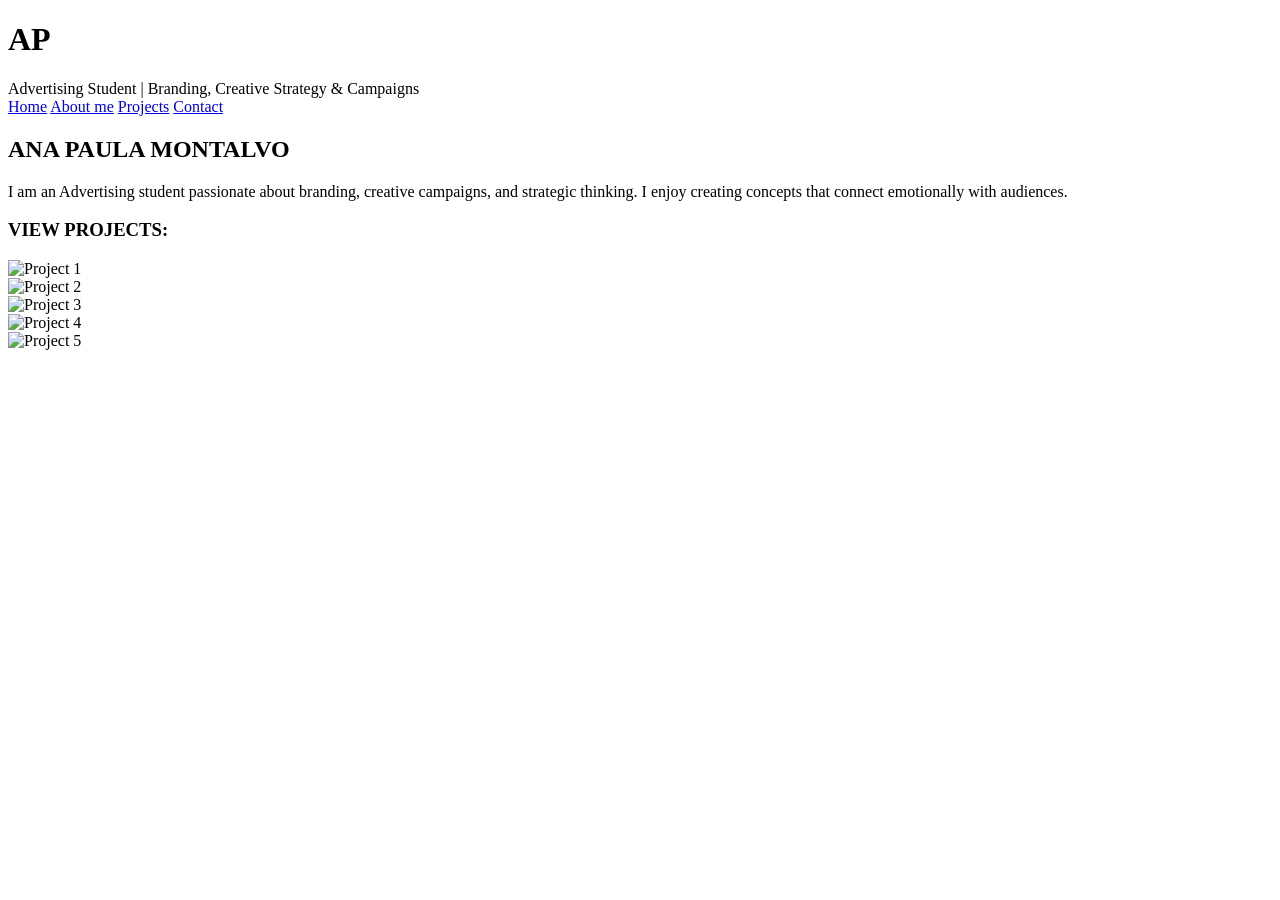
==== index.html @ 9b89dc90 "Add files via upload" ====
<!DOCTYPE html>
<html lang="en">
<head>
    <meta charset="UTF-8">
    <title>Ana Paula Montalvo</title>
    <meta name="viewport" content="width=device-width, initial-scale=1.0">

    <!-- Google Fonts -->
    <link href="https://fonts.googleapis.com/css2?family=Playfair+Display:wght@400;600&family=Montserrat:wght@300;400&display=swap" rel="stylesheet">

    <!-- CSS externo -->
    <link rel="stylesheet" href="styleproyecto.css">
</head>

<body>

<header>
    <div class="logo">
        <h1>AP</h1>
        <span>Advertising Student | Branding, Creative Strategy & Campaigns</span>
    </div>

    <nav>
        <a href="#">Home</a>
        <a href="#">About me</a>
        <a href="#">Projects</a>
        <a href="#">Contact</a>
    </nav>
</header>

<section class="hero">
    <h2>ANA PAULA MONTALVO</h2>
</section>

<section class="about">

    <p>
        I am an Advertising student passionate about branding, creative campaigns, and strategic thinking.
        I enjoy creating concepts that connect emotionally with audiences.
    </p>
</section>

<section class="projects">
    <h3>VIEW PROJECTS:</h3>

    <div class="project-grid">

        <div class="project-card">
            <img src="PROYECTO/Imágeneshome/oritorepublik.png" alt="Project 1">
        </div>

        <div class="project-card">
            <img src="PROYECTO/Imágeneshome/duolingo.png" alt="Project 2">
        </div>

        <div class="project-card">
            <img src="PROYECTO/Imágeneshome/camara.jpg" alt="Project 3">
        </div>

        <div class="project-card">
            <img src="PROYECTO/Imágeneshome/depop.png" alt="Project 4">
        </div>

        <div class="project-card">
            <img src="PROYECTO/Imágeneshome/delta.png" alt="Project 5">
        </div>

    </div>
</section>

</body>
</html>
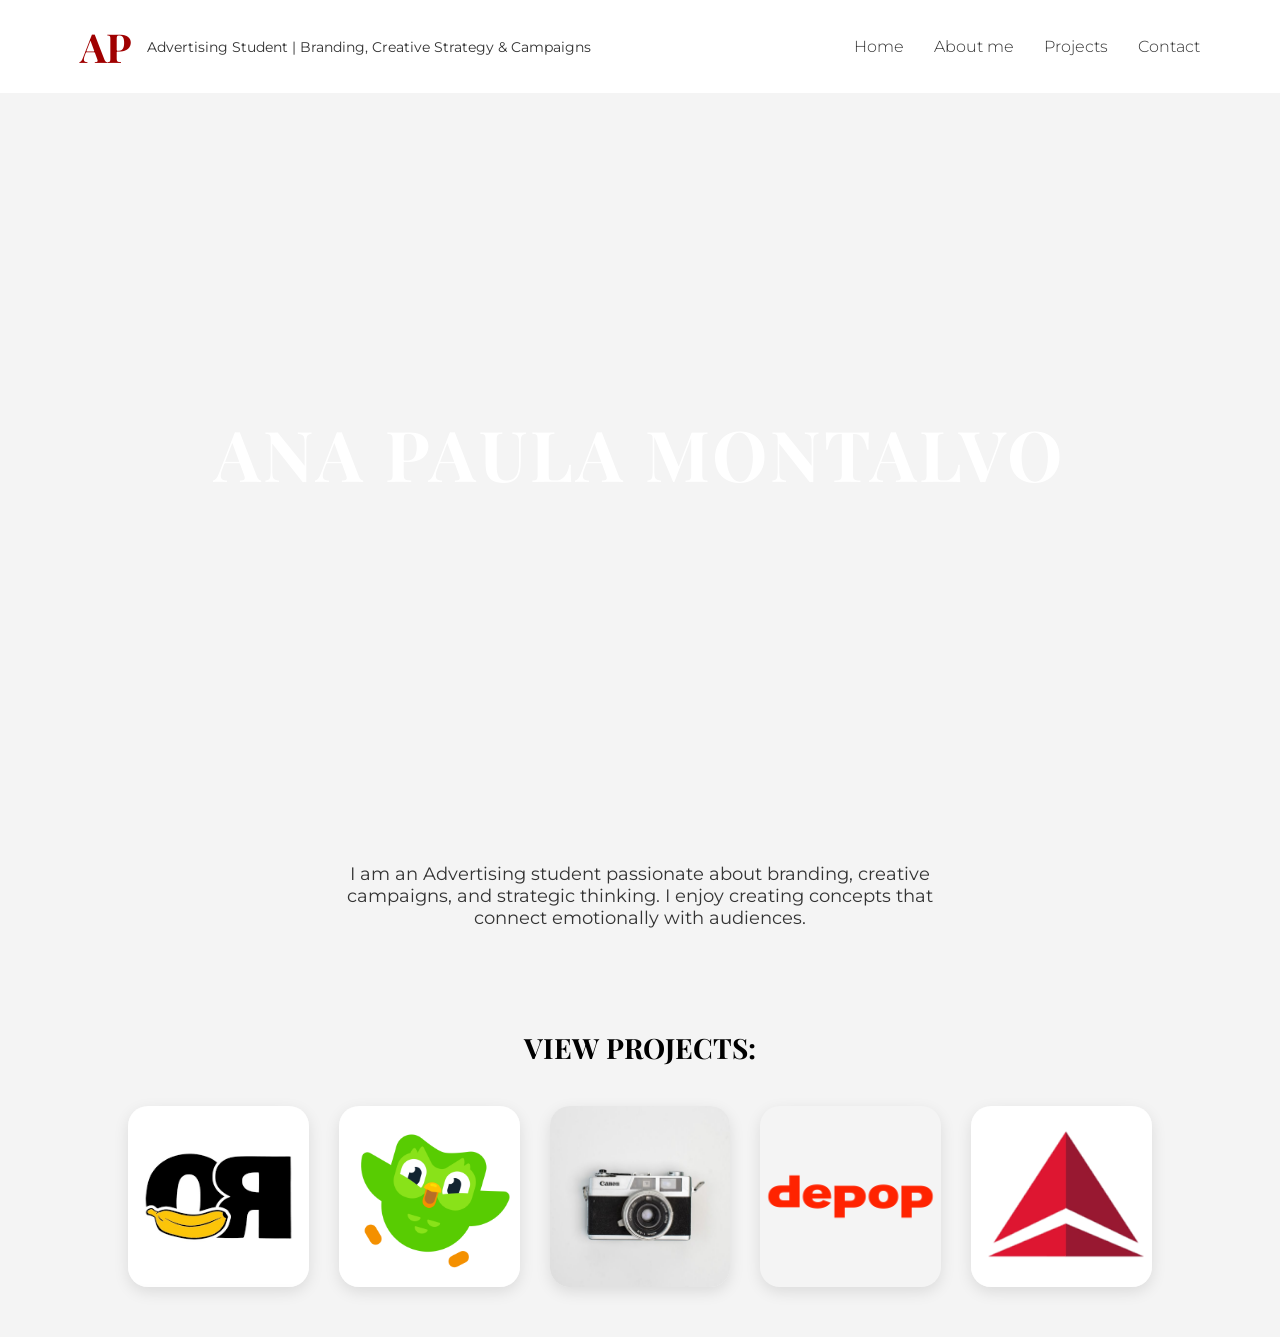
==== commit 399a58df: "Add files via upload" ====
--- a/index.html
+++ b/index.html
@@ -46,23 +46,23 @@
     <div class="project-grid">
 
         <div class="project-card">
-            <img src="PROYECTO/Imágeneshome/oritorepublik.png" alt="Project 1">
+            <img src="Imágeneshome/oritorepublik.png" alt="Project 1">
         </div>
 
         <div class="project-card">
-            <img src="PROYECTO/Imágeneshome/duolingo.png" alt="Project 2">
+            <img src="Imágeneshome/duolingo.png" alt="Project 2">
         </div>
 
         <div class="project-card">
-            <img src="PROYECTO/Imágeneshome/camara.jpg" alt="Project 3">
+            <img src="Imágeneshome/camara.jpg" alt="Project 3">
         </div>
 
         <div class="project-card">
-            <img src="PROYECTO/Imágeneshome/depop.png" alt="Project 4">
+            <img src="Imágeneshome/depop.png" alt="Project 4">
         </div>
 
         <div class="project-card">
-            <img src="PROYECTO/Imágeneshome/delta.png" alt="Project 5">
+            <img src="Imágeneshome/delta.png" alt="Project 5">
         </div>
 
     </div>
--- a/styleproyecto.css
+++ b/styleproyecto.css
@@ -0,0 +1,162 @@
+/* RESET */
+* {
+    margin: 0;
+    padding: 0;
+    box-sizing: border-box;
+}
+
+body {
+    font-family: 'Montserrat', sans-serif;
+    background-color: #f4f4f4;
+}
+
+/* HEADER */
+header {
+    background: white;
+    display: flex;
+    justify-content: space-between;
+    align-items: center;
+    padding: 20px 80px;
+    flex-wrap: wrap;
+}
+
+.logo {
+    display: flex;
+    align-items: center;
+    gap: 15px;
+}
+
+.logo h1 {
+    color: #a00000;
+    font-family: 'Playfair Display', serif;
+    font-size: 40px;
+}
+
+.logo span {
+    font-size: 14px;
+    color: #333;
+}
+
+nav {
+    display: flex;
+    gap: 30px;
+}
+
+nav a {
+    text-decoration: none;
+    color: #333;
+    font-weight: 300;
+    transition: 0.3s;
+}
+
+nav a:hover {
+    color: #a00000;
+}
+
+/* HERO */
+.hero {
+    position: relative;
+    height: 80vh;
+    min-height: 400px;
+    background: url(PROYECTO/Imágeneshome/chicago.jpg) center/cover no-repeat;
+    display: flex;
+    align-items: center;
+    justify-content: center;
+    text-align: center;
+    padding: 20px;
+}
+
+.hero h2 {
+    font-family: 'Playfair Display', serif;
+    font-size: clamp(32px, 6vw, 70px);
+    color: white;
+    letter-spacing: 3px;
+}
+
+/* ABOUT */
+.about {
+    padding: 50px 10%;
+    font-size: 18px;
+    color: #333;
+    text-align: center;
+    max-width: 900px;
+    margin: auto;
+}
+
+/* PROJECTS */
+.projects {
+    padding: 50px 10%;
+}
+
+.projects h3 {
+    font-family: 'Playfair Display', serif;
+    font-size: 28px;
+    margin-bottom: 40px;
+    text-align: center;
+}
+
+.project-grid {
+    display: grid;
+    grid-template-columns: repeat(auto-fit, minmax(180px, 1fr));
+    gap: 30px;
+}
+
+.project-card {
+    aspect-ratio: 1/1;
+    border-radius: 20px;
+    overflow: hidden;
+    box-shadow: 0 5px 15px rgba(0,0,0,0.1);
+    transition: 0.3s;
+}
+
+.project-card img {
+    width: 100%;
+    height: 100%;
+    object-fit: cover;
+}
+
+.project-card:hover {
+    transform: scale(1.05);
+}
+
+
+@media (max-width: 1024px) {
+    header {
+        padding: 20px 40px;
+    }
+}
+
+/* Celular */
+@media (max-width: 768px) {
+
+    header {
+        flex-direction: column;
+        gap: 15px;
+        padding: 20px;
+        text-align: center;
+    }
+
+    nav {
+        flex-wrap: wrap;
+        justify-content: center;
+        gap: 15px;
+    }
+
+    .logo span {
+        display: none;
+    }
+
+    .about {
+        font-size: 16px;
+    }
+}
+
+@media (max-width: 480px) {
+    .hero {
+        height: 60vh;
+    }
+
+    .projects h3 {
+        font-size: 22px;
+    }
+}
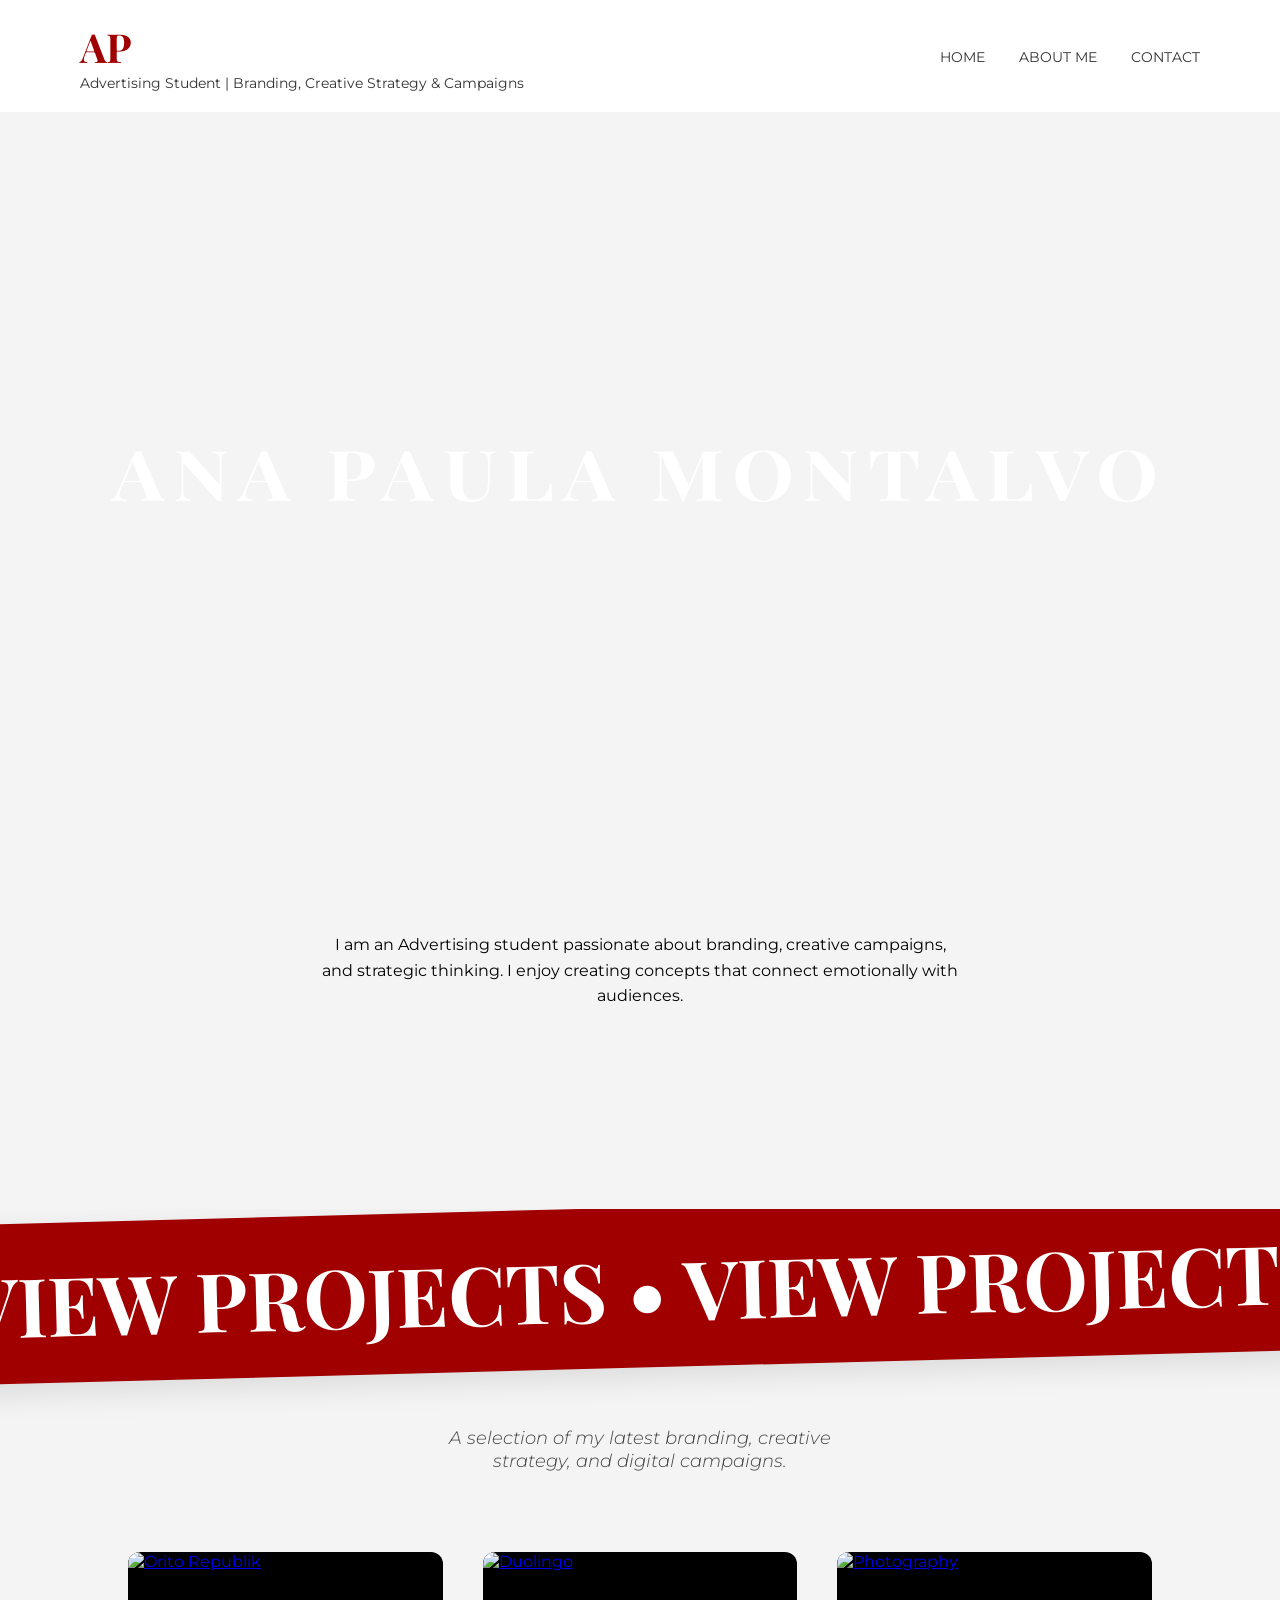
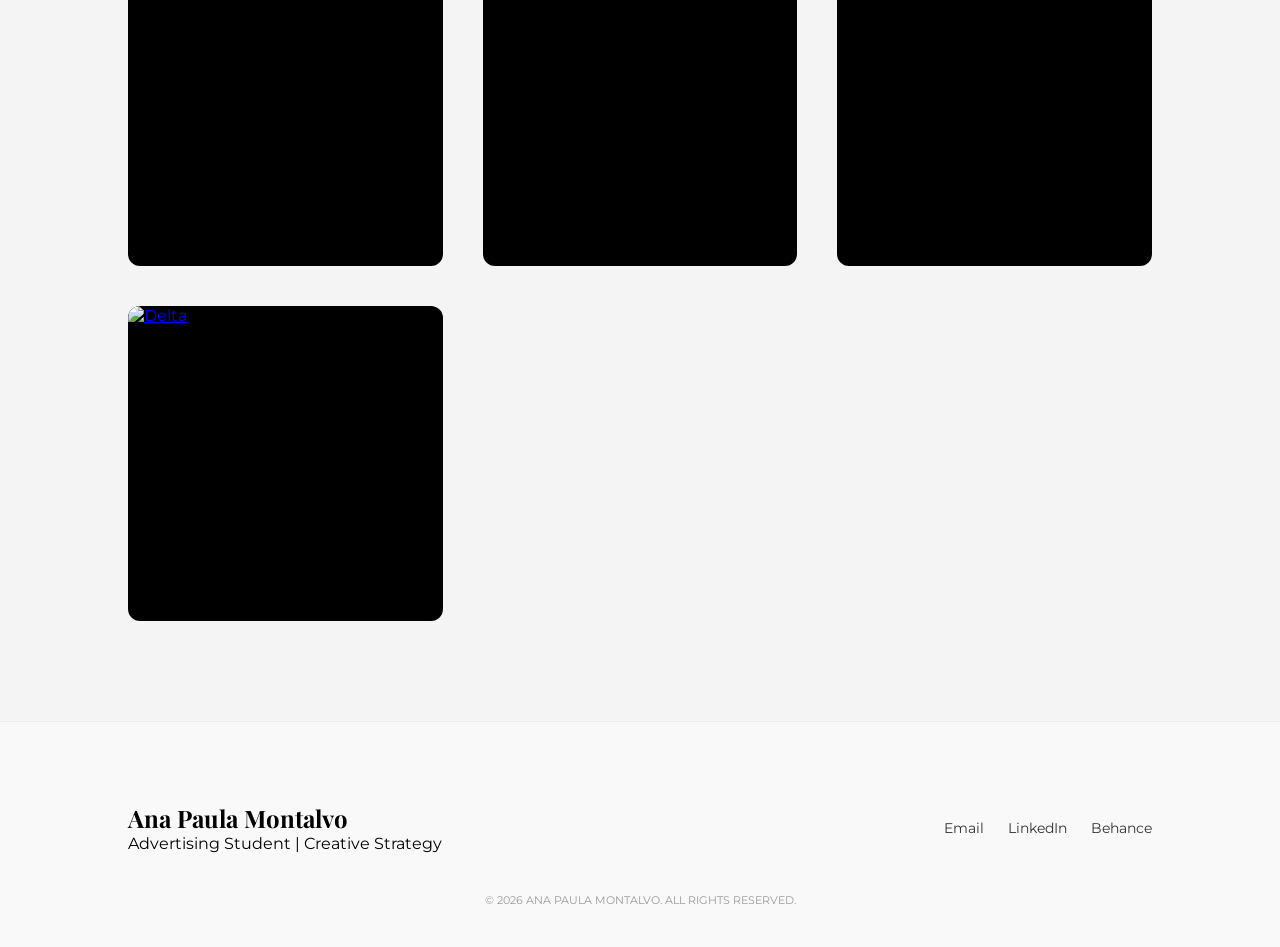
==== commit f8c68158: "Add files via upload" ====
--- a/index.html
+++ b/index.html
@@ -2,13 +2,11 @@
 <html lang="en">
 <head>
     <meta charset="UTF-8">
-    <title>Ana Paula Montalvo</title>
+    <title>Ana Paula Montalvo | Portfolio</title>
     <meta name="viewport" content="width=device-width, initial-scale=1.0">
 
-    <!-- Google Fonts -->
     <link href="https://fonts.googleapis.com/css2?family=Playfair+Display:wght@400;600&family=Montserrat:wght@300;400&display=swap" rel="stylesheet">
 
-    <!-- CSS externo -->
     <link rel="stylesheet" href="styleproyecto.css">
 </head>
 
@@ -21,10 +19,9 @@
     </div>
 
     <nav>
-        <a href="#">Home</a>
-        <a href="#">About me</a>
-        <a href="#">Projects</a>
-        <a href="#">Contact</a>
+        <a href="index.html">Home</a>
+        <a href="Aboutme.html">About me</a>
+        <a href="contact.html">Contact</a>
     </nav>
 </header>
 
@@ -33,7 +30,6 @@
 </section>
 
 <section class="about">
-
     <p>
         I am an Advertising student passionate about branding, creative campaigns, and strategic thinking.
         I enjoy creating concepts that connect emotionally with audiences.
@@ -41,32 +37,109 @@
 </section>
 
 <section class="projects">
-    <h3>VIEW PROJECTS:</h3>
+    <div class="projects-highlight">
+        <div class="marquee">
+            <div class="marquee-inner">
+                <span>VIEW PROJECTS • VIEW PROJECTS • VIEW PROJECTS • VIEW PROJECTS • </span>
+                <span>VIEW PROJECTS • VIEW PROJECTS • VIEW PROJECTS • VIEW PROJECTS • </span>
+            </div>
+        </div>
+        <p class="intro-subtext">A selection of my latest branding, creative strategy, and digital campaigns.</p>
+    </div>
 
     <div class="project-grid">
-
         <div class="project-card">
-            <img src="Imágeneshome/oritorepublik.png" alt="Project 1">
+            <a href="Proyectointerno1.html">
+                <img src="Imageneshome/oritorepublik.png" alt="Orito Republik">
+                <div class="overlay">
+                    <div class="project-text">
+                        <h4>ORITO REPUBLIK</h4>
+                        <p>Branding & Strategy</p>
+                    </div>
+                </div>
+            </a>
         </div>
 
         <div class="project-card">
-            <img src="Imágeneshome/duolingo.png" alt="Project 2">
+            <a href="Proyectointerno2.html">
+                <img src="Imageneshome/duolingo.png" alt="Duolingo">
+                <div class="overlay">
+                    <div class="project-text">
+                        <h4>DUO LOVE POTION</h4>
+                        <p>Creative Campaign</p>
+                    </div>
+                </div>
+            </a>
         </div>
 
         <div class="project-card">
-            <img src="Imágeneshome/camara.jpg" alt="Project 3">
+            <a href="Proyectointerno3.html">
+                <img src="Imageneshome/camara.jpeg" alt="Photography">
+                <div class="overlay">
+                    <div class="project-text">
+                        <h4>VISUAL CONCEPTS</h4>
+                        <p>Photography</p>
+                    </div>
+                </div>
+            </a>
         </div>
 
         <div class="project-card">
-            <img src="Imágeneshome/depop.png" alt="Project 4">
+            <a href="Proyectointerno4.html">
+                <img src="Imageneshome/delta.png" alt="Delta">
+                <div class="overlay">
+                    <div class="project-text">
+                        <h4>STAY TOGETHER</h4>
+                        <p>Family Safety</p>
+                    </div>
+                </div>
+            </a>
         </div>
-
-        <div class="project-card">
-            <img src="Imágeneshome/delta.png" alt="Project 5">
-        </div>
-
     </div>
 </section>
 
+<footer>
+        <div class="footer-content">
+            <div class="footer-info">
+                <h4>Ana Paula Montalvo</h4>
+                <p>Advertising Student | Creative Strategy</p>
+            </div>
+            <div class="footer-links">
+                <a href="mailto:apmp2023@gmail.com">Email</a>
+                <a href="https://www.linkedin.com/in/ana-paula-montalvo" target="_blank">LinkedIn</a>
+                <a href="https://www.behance.net/anamontalvo4" target="_blank">Behance</a>
+            </div>
+        </div>
+        <div class="footer-bottom">
+            <p>&copy; 2026 Ana Paula Montalvo. All rights reserved.</p>
+        </div>
+</footer>
+
+<script src="https://unpkg.com/scrollreveal"></script>
+    
+    <script>
+        ScrollReveal().reveal('.hero h2', { delay: 200, distance: '50px', origin: 'bottom' });
+        ScrollReveal().reveal('.about p', { delay: 400, distance: '30px', origin: 'left' });
+        ScrollReveal().reveal('.project-card', { 
+            delay: 200, 
+            interval: 200,
+            distance: '60px', 
+            origin: 'bottom' 
+        });
+
+        window.addEventListener('scroll', function() {
+            const header = document.querySelector('header');
+            if (window.scrollY > 50) {
+                header.style.boxShadow = "0 2px 20px rgba(0,0,0,0.1)";
+                header.style.padding = "10px 80px";
+            } else {
+                header.style.boxShadow = "none";
+                header.style.padding = "20px 80px";
+            }
+        });
+    </script>
+</body>
+</html>
+
 </body>
 </html>
--- a/styleproyecto.css
+++ b/styleproyecto.css
@@ -1,4 +1,6 @@
-/* RESET */
+/* ==========================================================================
+   1. RESET & BASE (Común para todas las páginas)
+   ========================================================================== */
 * {
     margin: 0;
     padding: 0;
@@ -8,22 +10,20 @@
 body {
     font-family: 'Montserrat', sans-serif;
     background-color: #f4f4f4;
-}
-
-/* HEADER */
+    overflow-x: hidden;
+}
+
+/* HEADER STICKY */
 header {
     background: white;
     display: flex;
     justify-content: space-between;
     align-items: center;
     padding: 20px 80px;
-    flex-wrap: wrap;
-}
-
-.logo {
-    display: flex;
-    align-items: center;
-    gap: 15px;
+    position: sticky;
+    top: 0;
+    z-index: 1000;
+    transition: all 0.4s ease;
 }
 
 .logo h1 {
@@ -37,126 +37,345 @@
     color: #333;
 }
 
-nav {
-    display: flex;
-    gap: 30px;
-}
-
 nav a {
     text-decoration: none;
     color: #333;
-    font-weight: 300;
+    margin-left: 30px;
+    font-size: 14px;
+    text-transform: uppercase;
     transition: 0.3s;
 }
 
-nav a:hover {
-    color: #a00000;
-}
-
-/* HERO */
+nav a:hover { color: #a00000; }
+
+/* ==========================================================================
+   2. HOME: HERO & ABOUT
+   ========================================================================== */
 .hero {
-    position: relative;
     height: 80vh;
-    min-height: 400px;
-    background: url(PROYECTO/Imágeneshome/chicago.jpg) center/cover no-repeat;
+    background: url('Imageneshome/chicago.jpg') center/cover no-repeat;
     display: flex;
     align-items: center;
     justify-content: center;
-    text-align: center;
-    padding: 20px;
 }
 
 .hero h2 {
     font-family: 'Playfair Display', serif;
     font-size: clamp(32px, 6vw, 70px);
     color: white;
-    letter-spacing: 3px;
-}
-
-/* ABOUT */
+    letter-spacing: 8px;
+    transform: scaleX(1.12);
+}
+
 .about {
-    padding: 50px 10%;
-    font-size: 18px;
-    color: #333;
+    padding: 100px 10%;
     text-align: center;
     max-width: 900px;
     margin: auto;
-}
-
-/* PROJECTS */
+    line-height: 1.6;
+}
+
+/* ==========================================================================
+   3. HOME: SECCIÓN PROYECTOS (MARQUESINA & GRID)
+   ========================================================================== */
 .projects {
-    padding: 50px 10%;
-}
-
-.projects h3 {
-    font-family: 'Playfair Display', serif;
-    font-size: 28px;
-    margin-bottom: 40px;
-    text-align: center;
-}
-
+    padding: 100px 0;
+    background-color: #f4f4f4;
+}
+
+.projects-highlight {
+    margin-bottom: 80px;
+    overflow: hidden;
+}
+
+/* Marquesina Dinámica */
+.marquee {
+    background-color: #a00000;
+    padding: 25px 0;
+    display: flex;
+    white-space: nowrap;
+    transform: rotate(-1.5deg) scale(1.02);
+    width: 110vw;
+    margin-left: -5vw;
+    box-shadow: 0 10px 30px rgba(0,0,0,0.1);
+}
+
+.marquee-inner {
+    display: flex;
+    animation: marquee-move 20s linear infinite;
+}
+
+.marquee span {
+    font-family: 'Playfair Display', serif;
+    font-size: clamp(2.5rem, 7vw, 5rem);
+    font-weight: 700;
+    color: white;
+    text-transform: uppercase;
+    padding: 0 40px;
+}
+
+@keyframes marquee-move {
+    0% { transform: translateX(0); }
+    100% { transform: translateX(-50%); }
+}
+
+.intro-subtext {
+    max-width: 650px;
+    margin: 60px auto 0;
+    padding: 0 10%;
+    text-align: center;
+    font-size: 1.15rem;
+    color: #444;
+    font-style: italic;
+    font-weight: 300;
+}
+
+/* Grid del Index */
 .project-grid {
     display: grid;
-    grid-template-columns: repeat(auto-fit, minmax(180px, 1fr));
-    gap: 30px;
+    grid-template-columns: repeat(auto-fit, minmax(280px, 1fr));
+    gap: 40px;
+    padding: 0 10%;
 }
 
 .project-card {
+    position: relative;
     aspect-ratio: 1/1;
-    border-radius: 20px;
+    border-radius: 12px;
     overflow: hidden;
-    box-shadow: 0 5px 15px rgba(0,0,0,0.1);
-    transition: 0.3s;
+    background-color: #000; 
+    transition: transform 0.5s cubic-bezier(0.165, 0.84, 0.44, 1), box-shadow 0.5s ease;
 }
 
 .project-card img {
     width: 100%;
     height: 100%;
     object-fit: cover;
-}
-
-.project-card:hover {
-    transform: scale(1.05);
-}
-
-
-@media (max-width: 1024px) {
-    header {
-        padding: 20px 40px;
-    }
-}
-
-/* Celular */
+    display: block;
+    transition: transform 0.6s ease;
+}
+
+/* Overlay Natural (Degradado Inferior) */
+.overlay {
+    position: absolute;
+    top: 0;
+    left: 0;
+    width: 100%;
+    height: 100%;
+    display: flex;
+    align-items: flex-end;
+    padding: 30px;
+    opacity: 0;
+    transition: opacity 0.4s ease;
+    background: linear-gradient(to top, rgba(0,0,0,0.8) 0%, rgba(0,0,0,0) 60%);
+    pointer-events: none;
+}
+
+.project-text {
+    transform: translateY(20px);
+    transition: transform 0.4s ease;
+}
+
+.overlay h4 {
+    color: white;
+    font-family: 'Playfair Display', serif;
+    font-size: 1.4rem;
+    text-transform: uppercase;
+}
+
+.overlay p {
+    color: rgba(255, 255, 255, 0.8);
+    font-size: 0.75rem;
+    letter-spacing: 2px;
+    margin-top: 5px;
+}
+
+/* Hover Tarjetas */
+.project-card:hover { transform: translateY(-10px); box-shadow: 0 20px 40px rgba(0,0,0,0.2); }
+.project-card:hover .overlay { opacity: 1; }
+.project-card:hover .project-text { transform: translateY(0); }
+.project-card:hover img { transform: scale(1.05); }
+
+/* ==========================================================================
+   4. ESTRUCTURA INTERNA DE PROYECTOS (Duolingo / Delta / Orito)
+   ========================================================================== */
+.project-inner-page {
+    background-color: #fff;
+}
+
+/* Título de pantalla completa para páginas internas */
+.full-width-title {
+    background-color: #a00000;
+    width: 100vw;
+    position: relative;
+    left: 50%;
+    right: 50%;
+    margin-left: -50vw;
+    margin-right: -50vw;
+    padding: 25px 0;
+    margin-bottom: 60px;
+    text-align: center;
+}
+
+.full-width-title h3 {
+    font-family: 'Playfair Display', serif;
+    color: white;
+    letter-spacing: 4px;
+    text-transform: uppercase;
+    font-size: 1.5rem;
+}
+
+/* Grid Layout para información de proyecto */
+.project-grid-layout {
+    display: grid;
+    grid-template-columns: 1fr 1fr;
+    gap: 60px;
+    max-width: 1100px;
+    margin: 0 auto;
+    padding: 0 5%;
+    align-items: center;
+}
+
+.project-info h4 {
+    font-family: 'Playfair Display', serif;
+    font-size: 2.5rem;
+    margin-bottom: 25px;
+    color: #a00000;
+}
+
+.project-info p {
+    font-size: 1.1rem;
+    line-height: 1.7;
+    color: #444;
+    margin-bottom: 20px;
+}
+
+.highlight-box {
+    border-left: 4px solid #a00000;
+    padding-left: 20px;
+    margin-top: 30px;
+    font-style: italic;
+}
+
+.featured-gif {
+    width: 100%;
+    border-radius: 15px;
+    box-shadow: 0 20px 40px rgba(0,0,0,0.1);
+}
+
+/* Galería Inferior (GIFs) */
+.project-gallery {
+    display: flex;
+    justify-content: center;
+    gap: 40px;
+    margin: 80px auto;
+    padding: 0 10%;
+    max-width: 1200px;
+}
+
+.gallery-item {
+    text-align: center;
+    flex: 1;
+}
+
+.gallery-item img {
+    width: 100%;
+    max-width: 350px;
+    border-radius: 10px;
+    margin-bottom: 15px;
+}
+
+.project-conclusion {
+    max-width: 800px;
+    margin: 80px auto;
+    text-align: center;
+    padding: 0 5%;
+    font-size: 1.2rem;
+    line-height: 1.8;
+}
+
+/* ==========================================================================
+   5. DELTA: DISEÑO ASIMÉTRICO (Específico)
+   ========================================================================== */
+.delta-header {
+    height: 60vh;
+    background: linear-gradient(rgba(0,0,0,0.5), rgba(0,0,0,0.5)), url('fotos_pi4/staytogether.png') center/cover;
+    display: flex;
+    align-items: center; justify-content: center; text-align: center; color: white;
+}
+
+.delta-header h2 { font-family: 'Playfair Display', serif; font-size: 5rem; letter-spacing: 10px; }
+
+.delta-section { padding: 100px 10%; }
+
+.content-wrapper { display: flex; align-items: center; gap: 80px; max-width: 1200px; margin: 0 auto; }
+.content-wrapper.inverted { flex-direction: row-reverse; }
+
+.step-num { font-family: 'Playfair Display', serif; font-size: 4rem; color: #f0f0f0; font-weight: 700; display: block; margin-bottom: -15px;}
+
+.reveal-img { width: 100%; border-radius: 4px; box-shadow: 30px 30px 0px #f4f4f4; }
+
+.delta-banner { position: relative; width: 100%; height: 500px; }
+.full-img { width: 100%; height: 100%; object-fit: cover; }
+.banner-text { position: absolute; bottom: 50px; left: 10%; background: #a00000; color: white; padding: 30px; max-width: 400px; font-size: 1.5rem; }
+
+/* ==========================================================================
+   6. CONTACTO & FOOTER
+   ========================================================================== */
+.contact-container {
+    max-width: 800px;
+    margin: 60px auto;
+    display: grid;
+    grid-template-columns: 1fr 1fr;
+    gap: 50px;
+    padding: 0 5%;
+}
+
+.contact-form { display: flex; flex-direction: column; gap: 20px; }
+.form-group input, .form-group textarea { width: 100%; padding: 12px; border: 1px solid #ddd; border-radius: 4px; }
+.send-btn { background: #a00000; color: white; padding: 15px; border: none; font-weight: 600; cursor: pointer; transition: 0.3s; }
+.send-btn:hover { background: #800000; transform: translateY(-3px); }
+
+
+/* FOOTER */
+footer {
+    background-color: #f9f9f9;
+    padding: 80px 10% 40px;
+    border-top: 1px solid #eee;
+}
+
+.footer-content {
+    display: flex;
+    justify-content: space-between;
+    align-items: center;
+    flex-wrap: wrap;
+    gap: 30px;
+}
+
+.footer-info h4 { font-family: 'Playfair Display', serif; font-size: 1.5rem; }
+
+.footer-links a {
+    text-decoration: none;
+    color: #333;
+    margin-left: 20px;
+    font-size: 0.9rem;
+}
+
+.footer-bottom {
+    text-align: center;
+    margin-top: 40px;
+    font-size: 0.7rem;
+    color: #999;
+    text-transform: uppercase;
+}
+
+
+/* ==========================================================================
+   7. RESPONSIVE
+   ========================================================================== */
 @media (max-width: 768px) {
-
-    header {
-        flex-direction: column;
-        gap: 15px;
-        padding: 20px;
-        text-align: center;
-    }
-
-    nav {
-        flex-wrap: wrap;
-        justify-content: center;
-        gap: 15px;
-    }
-
-    .logo span {
-        display: none;
-    }
-
-    .about {
-        font-size: 16px;
-    }
-}
-
-@media (max-width: 480px) {
-    .hero {
-        height: 60vh;
-    }
-
-    .projects h3 {
-        font-size: 22px;
-    }
+    header { padding: 20px; flex-direction: column; }
+    .project-grid-layout, .contact-container, .content-wrapper, .content-wrapper.inverted { grid-template-columns: 1fr; flex-direction: column; text-align: center; }
+    .project-gallery { flex-direction: column; align-items: center; }
+    .delta-header h2 { font-size: 3rem; }
 }
